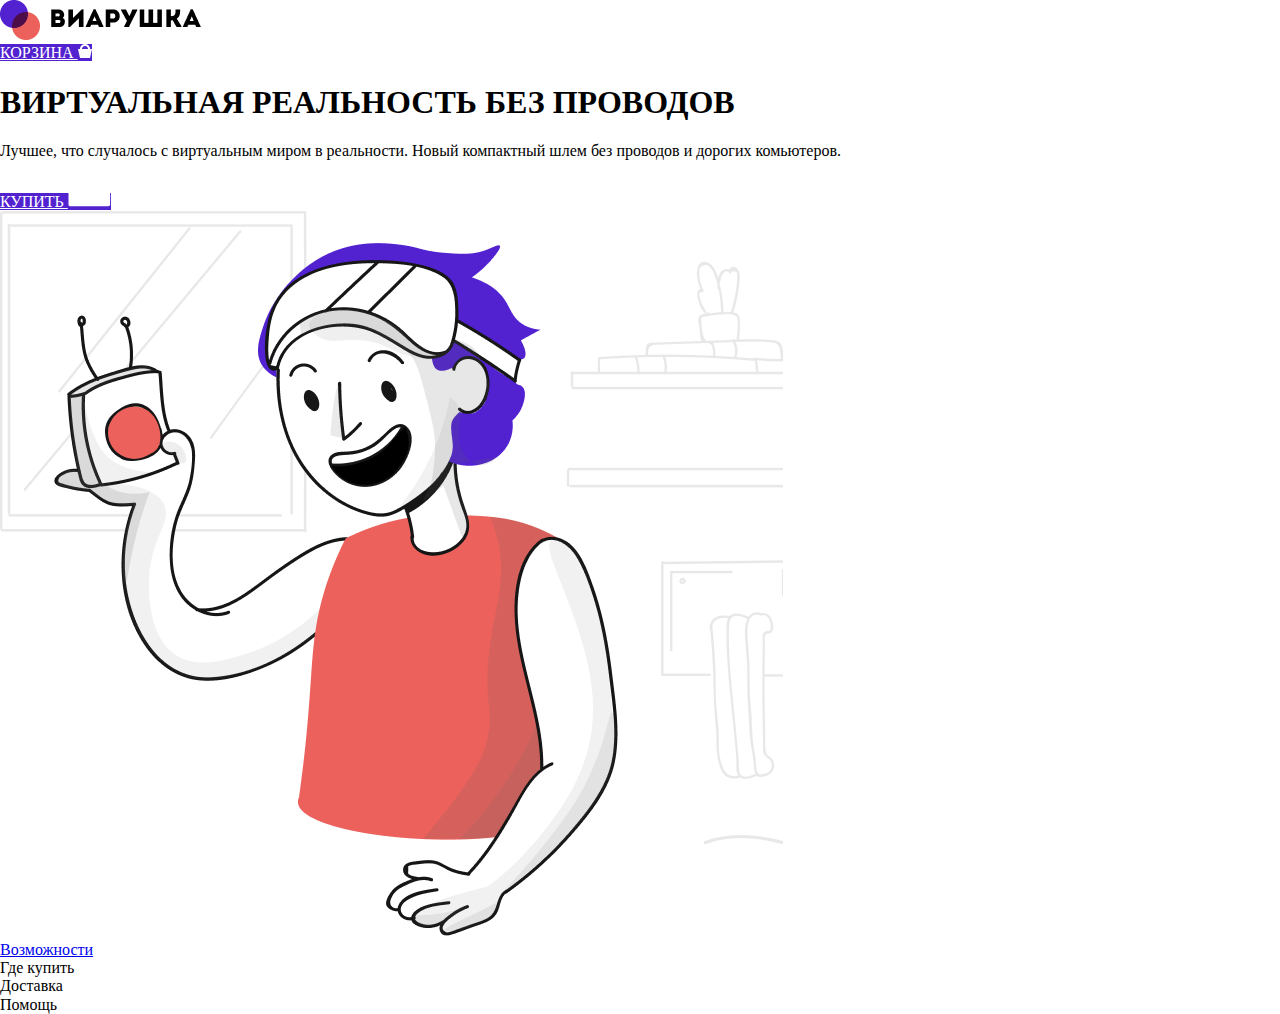
==== VR/index.html @ 8eabf1f4 "VR" ====
<!DOCTYPE html>
<html lang="en">
  <head>
    <meta charset="UTF-8" />
    <meta name="viewport" content="width=device-width, initial-scale=1.0" />
    <title>Document</title>
    <link
      href="https://cdn.jsdelivr.net/npm/bootstrap@5.0.2/dist/css/bootstrap.min.css"
      rel="stylesheet"
      integrity="sha384-EVSTQN3/azprG1Anm3QDgpJLIm9Nao0Yz1ztcQTwFspd3yD65VohhpuuCOmLASjC"
      crossorigin="anonymous"
    />
    <link rel="stylesheet" href="style/normalize.css" />
    <link rel="stylesheet" href="style/style.css" />
  </head>
  <body>
    <header class="header">
      <div class="container">
        <div class="row">
          <div class="col">
            <div class="header__logo">
              <img
                class="header__img"
                src="assets/img/logo.png"
                alt="логотип"
              />
            </div>
          </div>
            <div class="col">
              <div class="button">
                      <a class="btn btn-primary" href="#" role="button"
                        >КОРЗИНА
                        <img
                          class="button__img"
                          src="assets/img/ico_basket.png"
                          alt="корзина"
                      /></a>
                    </div>
                  </div>
                </div>
              </div>
            </div>
          </div>
        </div>
      </div>
    </header>

    <main>
        <div class="main">
            <div class="container">
                <div class="row">
                    <div class="col">
                        <div class="main__content">
                            <div class="container">
                                <div class="row">
                                  <div class="col">
                                    <h1>ВИРТУАЛЬНАЯ РЕАЛЬНОСТЬ БЕЗ ПРОВОДОВ</h1>
                                    <p>Лучшее, что случалось с виртуальным миром в реальности. Новый компактный шлем без проводов и дорогих комьютеров.</p>
                                    <div class="button">
                                    <a class="btn btn-primary" href="#" role="button"
                        >КУПИТЬ
                        <img
                          class="button__img"
                          src="assets/img/ico_card.png"
                          alt="купить"
                      /></a></div>

                                  </div>
                                  <div class="col">
                                    <div class="col-6">
                                        <img class="main__img" src="assets/img/pic.png" alt="человек с VR"/>
                                  </div>
                              </div>
                            </div>
                        </div>
                    </div>
                </div>
            </div>
        </div>
    </main>
    <footer>
        <div class="footer">
            <div class="container">
                <div class="row">
                    <div class="col"><a href="./possibilities.html">Возможности</a>
                    </div>
                    <div class="col">Где купить
                    </div>
                    <div class="col">Доставка
                    </div>
                    <div class="col">Помощь
                    </div>
                </div>
            </div>

    </footer>

    <script
      src="https://cdn.jsdelivr.net/npm/bootstrap@5.0.2/dist/js/bootstrap.min.js"
      integrity="sha384-cVKIPhGWiC2Al4u+LWgxfKTRIcfu0JTxR+EQDz/bgldoEyl4H0zUF0QKbrJ0EcQF"
      crossorigin="anonymous"
    ></script>
  </body>
</html>
---- VR/style/style.css ----
.btn-primary {
    color: #fff;
    background-color: #5222D0;
    border-color: #5222D0;
}
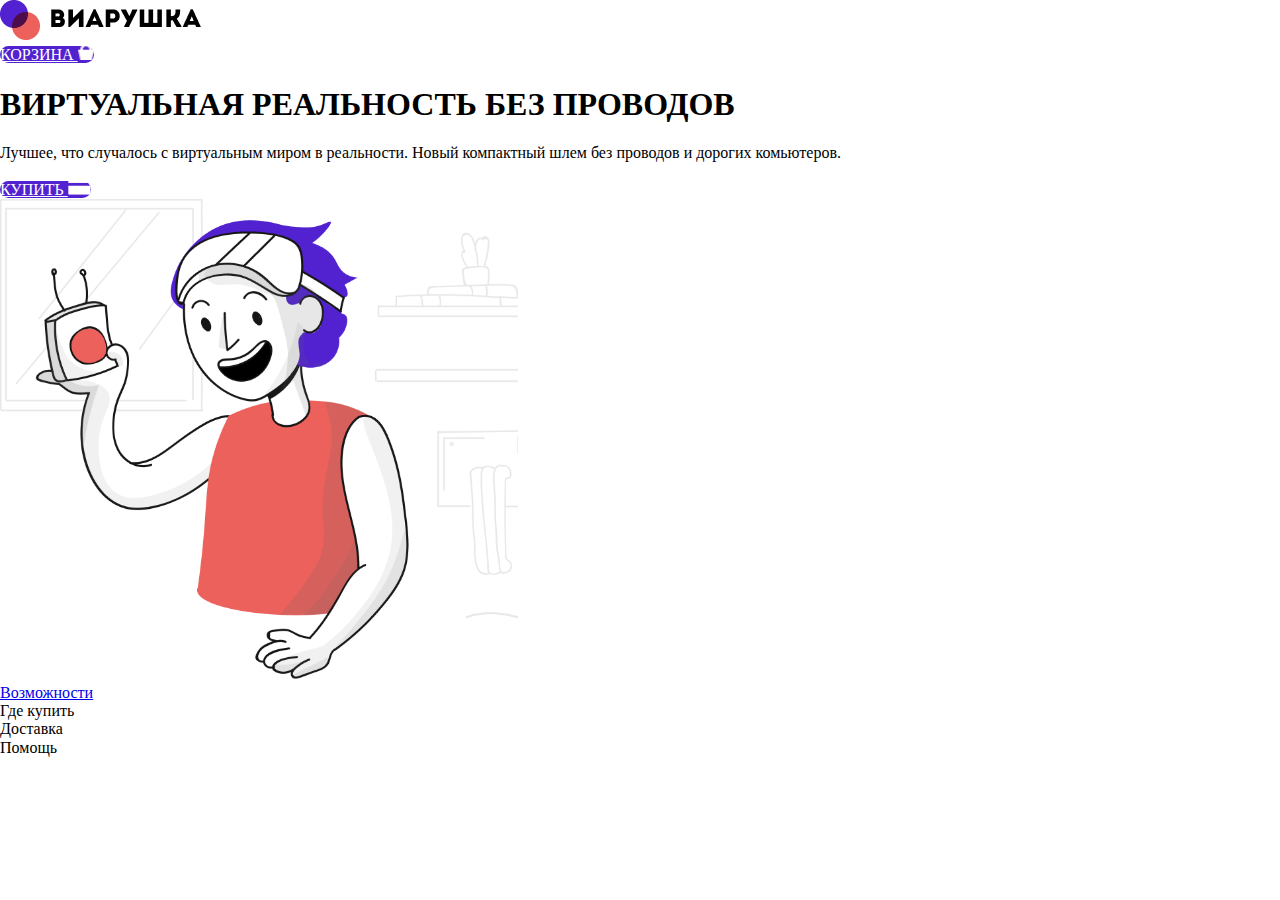
==== commit 78b83cae: "all" ====
--- a/VR/index.html
+++ b/VR/index.html
@@ -54,7 +54,7 @@
                             <div class="container">
                                 <div class="row">
                                   <div class="col">
-                                    <h1>ВИРТУАЛЬНАЯ РЕАЛЬНОСТЬ БЕЗ ПРОВОДОВ</h1>
+                                    <h1 class="main__content-title">ВИРТУАЛЬНАЯ РЕАЛЬНОСТЬ БЕЗ ПРОВОДОВ</h1>
                                     <p>Лучшее, что случалось с виртуальным миром в реальности. Новый компактный шлем без проводов и дорогих комьютеров.</p>
                                     <div class="button">
                                     <a class="btn btn-primary" href="#" role="button"
@@ -82,13 +82,13 @@
         <div class="footer">
             <div class="container">
                 <div class="row">
-                    <div class="col"><a href="./possibilities.html">Возможности</a>
+                    <div class="col-2"><a href="./possibilities.html.html">Возможности</a>
                     </div>
-                    <div class="col">Где купить
+                    <div class="col-2">Где купить
                     </div>
-                    <div class="col">Доставка
+                    <div class="col-2">Доставка
                     </div>
-                    <div class="col">Помощь
+                    <div class="col-2">Помощь
                     </div>
                 </div>
             </div>
--- a/VR/style/style.css
+++ b/VR/style/style.css
@@ -2,5 +2,20 @@
     color: #fff;
     background-color: #5222D0;
     border-color: #5222D0;
+    border-radius: 1rem;
 }
 
+.main__content-title {
+    font-size: 2rem;
+}
+
+.card-subscribe {
+    background-color: #EC615B;
+    color: #fff;
+}
+.main__img {
+    height: 30rem;
+}
+.button__img {
+    height: 1rem;
+}